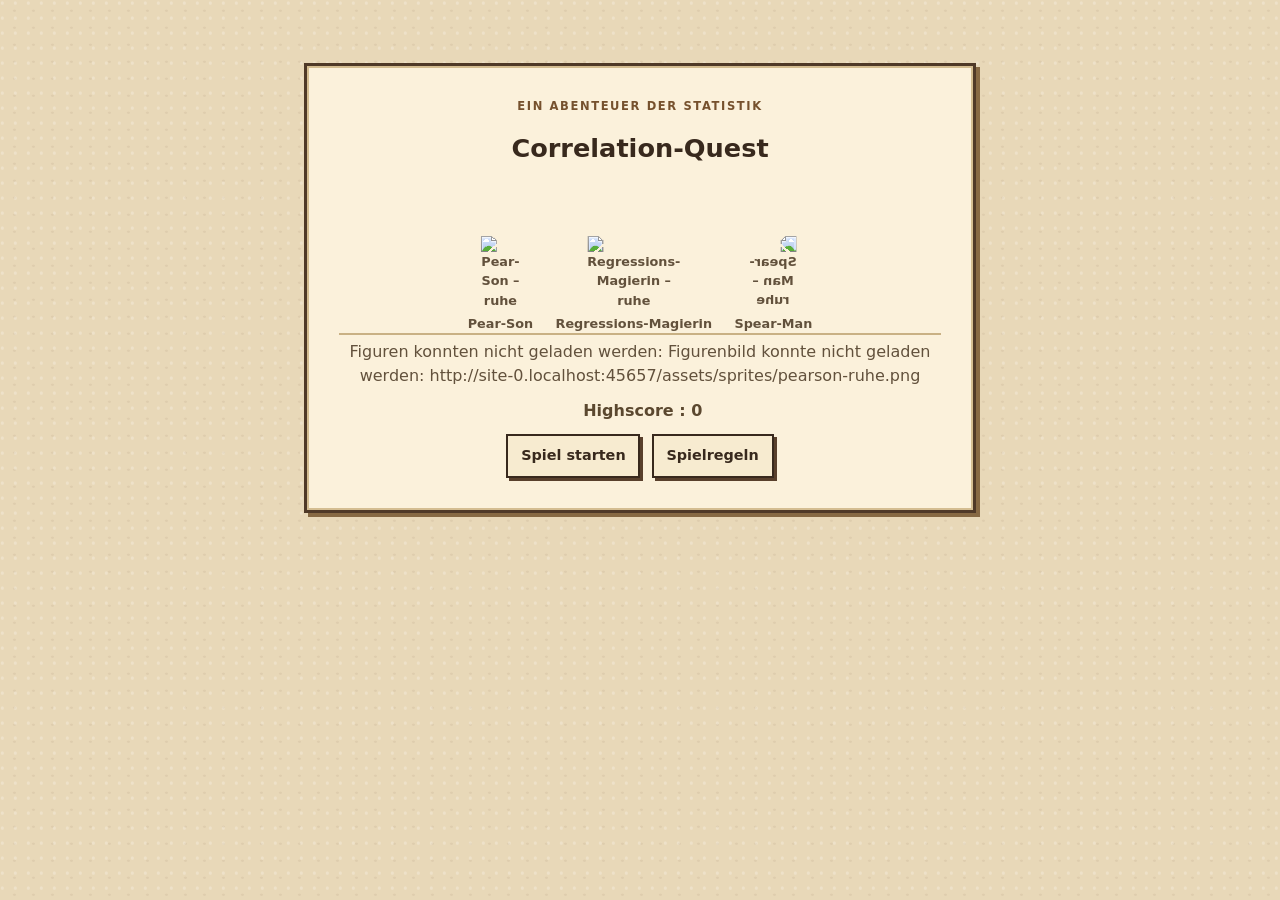
==== index.html @ 0a3f952a "Add language icons and .gitignore file - Added German language icon (sprache-de.png) to assets/icons" ====
<!doctype html>
<html lang="de">
  <head>
    <meta charset="utf-8">
    <meta name="viewport" content="width=device-width, initial-scale=1">
    <link rel="stylesheet" href="./css/characters.css">
    <link rel="stylesheet" href="./css/style.css">
    <title></title>
  </head>
  <body>
    <main id="app" class="app">
      <section id="start-screen" class="start-screen">
        <p class="title-mark"><span class="icon" data-icon="birne"></span><span>Ein Abenteuer der Statistik</span><span class="icon" data-icon="birne"></span></p>
        <h1 id="app-title"></h1>
        <div id="menu-characters" class="menu-characters" aria-label="Die drei Figuren"></div>
        <p id="menu-status" class="menu-status" role="status"></p>
        <p class="menu-highscore"><span class="icon" data-icon="pokal"></span><span id="start-highscore-label"></span>: <strong id="start-highscore-value"></strong></p>
        <p id="start-storage-notice" class="storage-notice" role="status"></p>
        <div class="start-actions">
          <button id="start-button" type="button"></button>
          <button id="rules-button" type="button" aria-controls="rules-card" aria-expanded="false"></button>
        </div>
        <section id="rules-card" class="rules-card" hidden>
          <h2 id="rules-title"></h2>
          <p id="rules-start"></p>
          <ul>
            <li id="rules-perfect"></li>
            <li id="rules-close"></li>
            <li id="rules-miss"></li>
          </ul>
        </section>
      </section>
      <section id="game-screen" class="game-screen" hidden>
        <div class="game-hud">
          <dl class="game-status" aria-live="polite">
            <div><dt id="lives-label"></dt><dd id="lives-value"></dd></div>
            <div><dt id="coins-label"></dt><dd id="coins-value"></dd></div>
            <div><dt id="round-label"></dt><dd id="round-value"><span class="icon status-icon" data-icon="fahne"></span><span id="round-count"></span></dd></div>
            <div><dt id="average-error-label"></dt><dd id="average-error-value"><span class="icon status-icon" data-icon="zielscheibe"></span><span id="average-error-display"></span></dd></div>
          </dl>
          <button id="menu-button" class="menu-button" type="button"
            aria-controls="menu-confirmation" aria-expanded="false"></button>
          <p id="storage-notice" class="storage-notice" role="status"></p>
          <div id="menu-confirmation" class="menu-confirmation" role="group" aria-labelledby="menu-confirmation-text" hidden>
            <span id="menu-confirmation-text"></span>
            <button id="menu-confirm-yes" type="button"></button>
            <button id="menu-confirm-no" type="button"></button>
          </div>
        </div>
        <div class="game-columns">
          <div id="plot" class="plot-container"></div>
          <div class="game-sidebar">
            <div id="round-prompt" class="prompt-row">
              <div id="round-character" class="prompt-character"></div>
              <h2 id="prompt-board" class="prompt-board">
                <span id="round-prompt-title"></span>
                <small id="round-prompt-caption"></small>
              </h2>
            </div>
            <form id="guess-form" class="guess-form">
              <label id="guess-label" for="guess-slider"></label>
              <div class="guess-controls">
                <input id="guess-slider" type="range" min="-1" max="1" step="0.01" value="0">
                <input id="guess-input" type="text" inputmode="decimal" autocomplete="off" value="0.00"
                  aria-describedby="input-error">
              </div>
              <p id="input-error" class="input-error" aria-live="polite"></p>
              <button id="submit-guess" class="submit-guess" type="submit"></button>
            </form>
            <section id="resolution" class="resolution" aria-live="polite" hidden>
              <h2 id="resolution-title"></h2>
              <p id="resolution-round" class="resolution-round"></p>
              <div id="coefficients" class="coefficients"></div>
              <div id="result-scale" class="result-scale-slot"></div>
              <div class="result-row">
                <p id="guess-result" class="guess-result"></p>
                <div id="round-reward" class="round-reward"></div>
              </div>
              <p id="regression-slope" class="regression-slope"></p>
              <div id="group-results" class="group-results"></div>
              <p id="scenario-explanation" class="scenario-explanation"></p>
              <button id="continue-button" type="button"></button>
            </section>
          </div>
        </div>
      </section>
      <section id="game-over" class="game-over-screen" aria-live="polite" hidden>
        <div class="game-over">
          <h2 id="game-over-title"></h2>
          <div id="end-characters" class="end-characters" aria-label="Die drei Figuren"></div>
          <p id="game-over-message" class="end-message"></p>
          <p class="end-score"><span id="game-over-coins-label"></span><span class="icon" data-icon="muenze"></span> <strong id="game-over-coins"></strong></p>
          <p class="end-highscore"><span class="icon" data-icon="pokal"></span><span id="highscore-label"></span>: <strong id="highscore-value"></strong></p>
          <div class="end-actions">
            <button id="new-game-button" type="button"></button>
            <button id="main-menu-button" type="button"></button>
          </div>
        </div>
      </section>
    </main>
    <script type="module" src="./js/main.js"></script>
  </body>
</html>
---- css/characters.css ----
.character-frame {
  display: inline-flex;
  flex: 0 0 auto;
  align-items: flex-end;
  justify-content: center;
  position: relative;
  vertical-align: bottom;
}

.character-image {
  display: block;
  position: absolute;
  bottom: 0;
  left: 50%;
  transform: translateX(-50%);
  max-width: none;
  image-rendering: pixelated;
}

.character-frame.mirrored .character-image {
  transform: translateX(-50%) scaleX(-1);
}

.character-frame.points-right .character-image {
  left: 0;
  transform: none;
}

.character-frame.wippen {
  animation: wippen 1.8s steps(2, end) infinite;
  transform-origin: center bottom;
}

.character-frame.huepfen {
  animation: huepfen 600ms steps(4, end);
  transform-origin: center bottom;
}

@keyframes wippen {
  0%, 100% { transform: translateY(0); }
  50% { transform: translateY(-2px); }
}

@keyframes huepfen {
  0%, 100% { transform: translateY(0); }
  25% { transform: translateY(-6px); }
  50% { transform: translateY(-10px); }
  75% { transform: translateY(-4px); }
}

@media (prefers-reduced-motion: reduce) {
  .character-frame.wippen,
  .character-frame.huepfen {
    animation: none;
  }
}
---- css/style.css ----
@font-face {
  font-family: "Press Start 2P";
  src: url("../fonts/PressStart2P-Regular.ttf") format("truetype");
  font-display: swap;
}

:root {
  color-scheme: light;
  --paper: #e8d8b8;
  --card: #fbf1db;
  --ink: #38291d;
  --muted: #62513c;
  --border: #67482d;
  --shadow: #876943;
  --pearson: #416b38;
  --spearman: #a12631;
  --pearson-paper: #e7efdf;
  --spearman-paper: #f4e1df;
}

* {
  box-sizing: border-box;
}

body {
  margin: 0;
  min-width: 20rem;
  background:
    radial-gradient(ellipse at 18% 21%, rgb(255 255 255 / 24%) 0 1px, transparent 2px),
    radial-gradient(ellipse at 76% 63%, rgb(91 57 39 / 7%) 0 1px, transparent 2px),
    var(--paper);
  background-size: 13px 15px, 19px 17px, auto;
  color: var(--ink);
  font: 1rem/1.5 system-ui, sans-serif;
}

.app {
  width: min(100% - 2rem, 75rem);
  margin: 0 auto;
}

.start-screen,
.guess-form,
.resolution,
.game-over {
  padding: 1rem;
  border: 3px solid #4f3927;
  background: var(--card);
  box-shadow: inset 0 0 0 2px #d4bd91, 4px 4px 0 var(--shadow);
}

.start-screen {
  width: min(100%, 42rem);
  margin: clamp(1rem, 7vh, 5rem) auto;
  padding: clamp(1rem, 4vw, 2rem);
  text-align: center;
}

.title-mark {
  margin: 0 0 0.6rem;
  color: #76512d;
  font-size: 0.72rem;
  font-weight: 800;
  letter-spacing: 0.14em;
  text-align: center;
  text-transform: uppercase;
}

h1,
.game-over h2 {
  margin: 0 0 0.75rem;
  font-family: "Press Start 2P", system-ui, sans-serif;
  font-size: clamp(1rem, 3vw, 1.6rem);
  line-height: 1.8;
}

.menu-characters {
  display: flex;
  min-height: 9.5rem;
  align-items: flex-end;
  justify-content: center;
  gap: clamp(0.35rem, 3vw, 1.4rem);
  margin: 0 auto;
  padding: 0.5rem 0.25rem 0;
  border-bottom: 2px solid #c9b184;
}

.menu-character {
  display: grid;
  justify-items: center;
  align-content: end;
  gap: 0.25rem;
  min-width: 0;
  color: var(--muted);
  font-size: 0.8rem;
  font-weight: 750;
}

.menu-character .character-frame {
  height: 7rem;
}

.menu-character-name {
  white-space: nowrap;
}

.menu-highscore {
  display: flex;
  align-items: center;
  justify-content: center;
  gap: 0.35rem;
  margin: 0.7rem 0;
  color: #5b482f;
  font-weight: 700;
}

.menu-status {
  min-height: 1.5em;
  margin: 0.3rem 0 0;
  color: var(--muted);
}

.icon {
  display: inline-flex;
  flex: 0 0 auto;
  align-items: center;
  vertical-align: middle;
}

.icon svg {
  display: block;
  image-rendering: pixelated;
}

.start-actions {
  display: flex;
  flex-wrap: wrap;
  justify-content: center;
  gap: 0.7rem;
}

button {
  width: auto;
  min-height: 2.75rem;
  padding: 0.55rem 0.8rem;
  border: 2px solid var(--ink);
  border-radius: 0;
  background: #f7ebd0;
  color: var(--ink);
  font: 700 0.9rem/1.35 system-ui, sans-serif;
  cursor: pointer;
  box-shadow: 3px 3px 0 #59402c;
}

button.primary {
  background: var(--pearson);
  color: #fff2cc;
}

button:hover {
  filter: brightness(0.94);
}

button:active {
  transform: translate(3px, 3px);
  box-shadow: none;
}

button:focus-visible,
input:focus-visible {
  outline: 3px solid #005b94;
  outline-offset: 3px;
}

.rules-card {
  max-width: 36rem;
  margin: 1.25rem auto 0;
  padding: 1rem;
  border: 2px solid #836c49;
  background: #f3e7cb;
  text-align: left;
}

.rules-card h2 {
  margin-top: 0;
}

.storage-notice,
.input-error {
  color: #9c2029;
}

.storage-notice:empty {
  display: none;
}

.game-screen {
  width: min(100%, 75rem);
  height: 100dvh;
  margin: 0 auto;
  padding: 0.55rem 0;
  display: grid;
  grid-template-rows: auto minmax(0, 1fr);
  gap: 0.5rem;
}

.game-hud {
  display: grid;
  grid-template-columns: minmax(0, 1fr) auto;
  align-items: center;
  gap: 0.25rem 0.75rem;
  min-width: 0;
  padding: 0.35rem;
  border: 2px solid #765837;
  background: #eee0be;
}

.game-status {
  margin: 0;
}

.menu-button {
  min-height: 2.4rem;
  padding: 0.35rem 0.65rem;
  font-size: 0.82rem;
}

.storage-notice,
.menu-confirmation {
  grid-column: 1 / -1;
}

.menu-confirmation {
  display: flex;
  flex-wrap: wrap;
  align-items: center;
  justify-content: flex-end;
  gap: 0.45rem;
  padding: 0.35rem 0.5rem;
  border: 2px solid #836c49;
  background: #f3e7cb;
  font-size: 0.85rem;
}

.menu-confirmation[hidden] {
  display: none;
}

.menu-confirmation span {
  margin-right: auto;
  font-weight: 700;
}

.menu-confirmation button {
  min-height: 2rem;
  padding: 0.25rem 0.5rem;
  font-size: 0.8rem;
}

.game-columns {
  display: grid;
  min-height: 0;
  grid-template-columns: repeat(2, minmax(0, 1fr));
  align-items: stretch;
  gap: 1rem;
}

.game-sidebar {
  display: grid;
  min-width: 0;
  min-height: 0;
  grid-template-rows: auto auto;
  gap: 0.55rem;
}

.game-status {
  display: grid;
  grid-template-columns: repeat(4, minmax(0, 1fr));
  gap: 0.45rem;
  margin: 0;
  padding: 0.3rem;
  border: 0;
  background: transparent;
}

.game-status div {
  display: flex;
  min-width: 0;
  align-items: center;
  justify-content: center;
  gap: 0.35rem;
  padding: 0.35rem;
}

.game-status dt {
  color: var(--muted);
  font-size: 0.78rem;
  font-weight: 700;
}

.game-status dd {
  display: inline-flex;
  align-items: center;
  gap: 0.15rem;
  margin: 0;
  font-size: 1.1rem;
  font-weight: 800;
  font-variant-numeric: tabular-nums;
}

.lives-slots {
  display: inline-flex;
  align-items: center;
  gap: 0.1rem;
}

.lives-slots .icon svg,
.status-icon svg {
  width: 24px;
  height: 24px;
}

.heart-slot.is-breaking {
  animation: heart-break 520ms steps(3, end) both;
}

.heart-slot.is-filling {
  animation: heart-fill 480ms steps(3, end) both;
}

@keyframes heart-break {
  0%, 40% { transform: scale(1.15); }
  100% { transform: scale(0.9); }
}

@keyframes heart-fill {
  0% { transform: scale(0.65); }
  70% { transform: scale(1.2); }
  100% { transform: scale(1); }
}

.storage-notice {
  margin: 0.2rem 0;
  font-size: 0.85rem;
}

.prompt-row {
  display: flex;
  min-width: 0;
  /* Platz für die Ruhe-Pose (bis 74 px × 2); höhere Posen ragen begrenzt darüber hinaus (SPEC Abschnitt 9). */
  height: 9.5rem;
  align-items: flex-end;
  gap: 0.55rem;
  margin: 0;
}

.prompt-character {
  display: flex;
  flex: 0 0 auto;
  min-height: 7.5rem;
  align-items: flex-end;
  justify-content: center;
  position: relative;
  z-index: 2;
}

.prompt-board {
  flex: 1;
  align-self: center;
  margin: 0;
  padding: 0.65rem 0.4rem;
  border: 3px solid #55402a;
  background: #f4e3b9;
  box-shadow: 3px 3px 0 #9c8053;
  text-align: center;
}

.prompt-board span {
  display: block;
  font-size: 1.05rem;
  font-weight: 800;
}

.prompt-board small {
  display: block;
  color: var(--muted);
  font-size: 0.82rem;
  font-weight: 500;
}

.prompt-board.coefficient-pearson {
  color: var(--pearson);
}

.prompt-board.coefficient-spearman {
  color: var(--spearman);
}

.plot-container {
  width: min(100%, calc(100dvh - 8.5rem));
  aspect-ratio: 1;
  align-self: start;
  justify-self: center;
  margin: 0;
  padding: 0.45rem;
  border: 2px solid #7e6847;
  background: #fffaf0;
  box-shadow: 0 0.25rem 1rem rgb(56 41 29 / 12%);
}

.scatterplot {
  display: block;
  width: 100%;
  height: 100%;
}

.plot-tick-label {
  fill: #493d30;
  font: 13px system-ui, sans-serif;
}

.plot-axis-label {
  fill: var(--ink);
  font: 600 16px system-ui, sans-serif;
}

.plot-point {
  transition: opacity 120ms ease;
}

.regression-line,
.outlier-marker {
  vector-effect: non-scaling-stroke;
}

.guess-form,
.resolution,
.game-over {
  width: 100%;
  margin: 0;
}

.guess-form {
  display: grid;
  align-content: start;
  align-self: start;
  min-height: 0;
  gap: 0.45rem;
  padding: 0.75rem;
}

.guess-form label {
  font-weight: 750;
}

.guess-controls {
  display: grid;
  grid-template-columns: minmax(0, 1fr) 6rem;
  align-items: center;
  gap: 0.75rem;
}

.guess-controls input[type="range"] {
  width: 100%;
  min-height: 2.75rem;
  accent-color: var(--coefficient-color, var(--pearson));
}

.guess-controls input[type="text"] {
  width: 100%;
  min-height: 2.75rem;
  padding: 0.4rem 0.55rem;
  border: 2px solid #765837;
  border-radius: 0;
  background: #fffaf0;
  color: var(--ink);
  font: inherit;
  text-align: right;
}

.submit-guess,
.resolution > button {
  justify-self: start;
}

.guess-controls input[aria-invalid="true"] {
  border-color: #b42318;
}

.input-error {
  min-height: 1.5em;
  margin: 0;
}

.coefficients {
  display: grid;
  grid-template-columns: repeat(2, minmax(0, 1fr));
  gap: 0.55rem;
}

.resolution:not([hidden]) {
  display: grid;
  align-content: start;
  align-self: start;
  grid-template-columns: minmax(0, 1fr);
  gap: 0.2rem;
  padding: 0.3rem;
  overflow: auto;
  scrollbar-width: thin;
}

.resolution .resolution-round,
.resolution .guess-result,
.resolution .round-reward,
.resolution .regression-slope,
.resolution .scenario-explanation {
  margin-top: 0.2rem;
  margin-bottom: 0.2rem;
}

.resolution .group-results {
  font-size: 0.8rem;
  line-height: 1.2;
}

.resolution .group-results p {
  margin: 0;
}

.resolution .round-reward {
  padding: 0.35rem 0.5rem;
}

.resolution .coefficient {
  padding: 0.35rem;
}

.resolution .scenario-explanation {
  font-size: 0.82rem;
  line-height: 1.3;
}

.coefficient {
  display: flex;
  justify-content: space-between;
  gap: 0.4rem;
  padding: 0.5rem;
  border: 2px solid #836c49;
  background: #f3e7cb;
  font-size: 0.9rem;
}

.coefficient-pearson {
  color: var(--pearson);
}

.coefficient-spearman {
  color: var(--spearman);
}

.coefficient-highlighted.coefficient-pearson {
  border-color: var(--pearson);
  background: var(--pearson-paper);
}

.coefficient-highlighted.coefficient-spearman {
  border-color: var(--spearman);
  background: var(--spearman-paper);
}

.coefficient strong {
  font-variant-numeric: tabular-nums;
}

.resolution h2 {
  margin: 0;
  color: var(--pearson);
  font-family: "Press Start 2P", system-ui, sans-serif;
  font-size: clamp(0.9rem, 2vw, 1.3rem);
  line-height: 1.4;
  text-align: center;
}

.resolution-round {
  margin: 0 0 0.6rem;
  color: var(--muted);
  font-size: 0.85rem;
  font-weight: 750;
  text-align: center;
}

.resolution[data-outcome="good"] h2,
.resolution[data-outcome="perfect"] h2 {
  color: var(--pearson);
}

.resolution[data-outcome="miss"] h2 {
  color: var(--spearman);
}

.guess-result {
  margin: 0.6rem 0;
  font-weight: 700;
}

.round-reward {
  display: flex;
  flex-wrap: wrap;
  align-items: center;
  gap: 0.55rem;
  margin: 0.6rem 0;
  padding: 0.55rem;
  border: 2px solid #836c49;
  background: #f3e7cb;
  font-weight: 800;
}

.round-reward:empty {
  display: none;
}

.reward-item {
  display: inline-flex;
  align-items: center;
  gap: 0.25rem;
}

.regression-slope {
  margin: 0.5rem 0;
  color: var(--pearson);
  font-weight: 750;
}

.group-results {
  padding-left: 0.75rem;
  border-left: 3px solid #d4bd91;
}

.group-results p {
  margin: 0.35rem 0;
}

.scenario-explanation {
  max-width: 42rem;
  color: #554832;
}

.game-over {
  text-align: center;
}

.game-over-screen {
  display: grid;
  min-height: 100dvh;
  place-items: center;
  padding: 1rem;
}

.game-over-screen .game-over {
  width: min(100%, 42rem);
  margin: 0;
  padding: clamp(1rem, 4vw, 2rem);
}

.game-over .title-mark {
  margin-top: 0.4rem;
}

.end-characters {
  display: flex;
  min-height: 8rem;
  align-items: flex-end;
  justify-content: center;
  gap: clamp(0.35rem, 3vw, 1rem);
  margin: 0.4rem 0;
  border-bottom: 2px solid #c9b184;
}

.end-character {
  display: flex;
  height: 7rem;
  align-items: flex-end;
  position: relative;
  z-index: 1;
}

.end-message {
  margin: 0.5rem 0;
  color: var(--spearman);
  font-weight: 800;
}

.end-score {
  display: flex;
  align-items: center;
  justify-content: center;
  gap: 0.4rem;
  margin: 0.65rem 0 !important;
  padding: 0.5rem;
  border: 2px solid #836c49;
  background: #f3e7cb;
  font-weight: 700;
}

.end-score strong {
  color: var(--pearson);
  font-size: 1.25rem;
  font-variant-numeric: tabular-nums;
}

.end-highscore {
  font-weight: 750;
}

[hidden] {
  display: none !important;
}

@media (max-width: 56.249rem), (orientation: portrait) {
  .app {
    width: min(100% - 1rem, 75rem);
    margin: 0 auto;
  }

  .game-screen {
    width: 100%;
    height: auto;
    min-height: 100dvh;
    padding: 0.25rem 0 0;
    grid-template-rows: auto auto;
    gap: 0.35rem;
  }

  .game-columns {
    margin-top: 3.3rem;
    grid-template-columns: minmax(0, 1fr);
    grid-template-rows: auto auto;
    gap: 0.45rem;
  }

  .game-sidebar {
    display: contents;
  }

  .prompt-row {
    order: 0;
    height: 5.75rem;
  }

  .plot-container {
    width: min(100%, 38dvh, 82dvw);
    padding: 0.25rem;
    order: 1;
  }

  .guess-form,
  .resolution {
    order: 2;
  }

  .guess-form {
    margin: 0.1rem auto 0.35rem;
    padding: 0.6rem;
  }

  .resolution:not([hidden]) {
    margin: 0.1rem auto 0.35rem;
    padding: 0.6rem;
    overflow: visible;
  }

  .game-status {
    grid-template-columns: repeat(4, minmax(0, 1fr));
    gap: 0.25rem;
    padding: 0.25rem;
  }

  .game-status div {
    gap: 0.2rem;
    padding: 0.2rem;
  }

  .game-status dt {
    font-size: 0.72rem;
  }

  .game-status dd {
    font-size: 0.95rem;
  }

  .lives-slots .icon svg,
  .status-icon svg {
    width: 20px;
    height: 20px;
  }

  .input-error:empty {
    display: none;
  }

  .game-over-screen {
    min-height: 100dvh;
  }

  .game-over {
    width: 100%;
  }
}

@media (max-width: 30rem) {
  .game-status {
    grid-template-columns: repeat(2, minmax(0, 1fr));
  }

  .game-status div {
    justify-content: flex-start;
  }

  .plot-container {
    width: min(100%, 32dvh, 82dvw);
  }

  .plot-tick-label {
    font-size: 22px;
  }

  .plot-axis-label {
    font-size: 26px;
  }

  .prompt-board {
    padding: 0.45rem 0.3rem;
  }

  .prompt-board span {
    font-size: 0.92rem;
  }

  .prompt-board small {
    font-size: 0.72rem;
  }

  .guess-controls {
    grid-template-columns: minmax(0, 1fr) 5rem;
    gap: 0.4rem;
  }

  .menu-confirmation {
    justify-content: flex-start;
  }

  .menu-confirmation span {
    flex-basis: 100%;
  }

  .menu-characters {
    min-height: 8rem;
    gap: 0.1rem;
  }

  .menu-character {
    font-size: 0.68rem;
  }

  .menu-character .character-frame {
    height: 6rem;
  }
}

@media (min-width: 56.25rem) and (orientation: landscape) {
  .game-screen {
    --game-stage-size: min(calc(100dvh - 7.1rem), calc((min(100vw - 2rem, 75rem) - 1rem) / 2));
    height: auto;
    min-height: 100dvh;
    padding-right: 0;
    padding-left: 0;
    grid-template-rows: auto auto;
    align-content: center;
  }

  .game-columns {
    height: var(--game-stage-size);
  }

  .game-sidebar {
    grid-template-rows: auto minmax(0, 1fr);
  }

  .plot-container {
    width: min(100%, var(--game-stage-size));
  }

  .resolution:not([hidden]) {
    height: 100%;
    min-height: 0;
    align-self: stretch;
  }

  .game-hud {
    min-height: 5.5rem;
    align-items: center;
    padding: 0.3rem 0.4rem;
  }

  .game-hud .game-status {
    margin: 0;
  }

  .storage-notice {
    margin: 0.1rem 0;
  }
}

@media (prefers-reduced-motion: reduce) {
  *,
  *::before,
  *::after {
    scroll-behavior: auto !important;
    animation-duration: 0.01ms !important;
    animation-iteration-count: 1 !important;
    transition-duration: 0.01ms !important;
  }
}

/* Pixel-Icons aus assets/icons/ (SPEC Abschnitt 10, „Icons“).
   Größe = Originalpixel × ganzzahliger Faktor --icon-scale. */
.pixel-icon {
  display: block;
  flex: 0 0 auto;
  width: calc(var(--icon-w, 20) * var(--icon-scale, 1) * 1px);
  height: calc(var(--icon-h, 20) * var(--icon-scale, 1) * 1px);
  image-rendering: pixelated;
}

.has-icon {
  display: inline-flex;
  align-items: center;
  justify-content: center;
  gap: 0.4rem;
}

.title-mark,
.end-highscore,
.end-score {
  display: flex;
  align-items: center;
  justify-content: center;
  gap: 0.45rem;
}

.lives-slots .heart-slot {
  display: inline-flex;
  align-items: center;
  justify-content: center;
  width: calc(22px * var(--icon-scale, 1));
  height: calc(20px * var(--icon-scale, 1));
}

.prompt-board #round-prompt-title.has-icon {
  display: flex;
}

.prompt-board #round-prompt-title > span {
  display: inline;
}

.coefficient-term {
  display: inline-flex;
  align-items: center;
  gap: 0.3rem;
}

#resolution-title {
  display: flex;
  align-items: center;
  justify-content: center;
  gap: 0.5rem;
}

.scenario-explanation.has-icon {
  display: flex;
  align-items: flex-start;
  justify-content: flex-start;
  text-align: left;
}

.scenario-explanation.has-icon .pixel-icon {
  margin-top: 0.1rem;
}

@media (min-width: 56.25rem) and (min-height: 40rem) {
  .game-status,
  .menu-highscore,
  .end-highscore,
  .end-score {
    --icon-scale: 2;
  }
}

@media (max-width: 56.249rem), (orientation: portrait) {
  /* Breitere Posen (zeigen, jubel, winken) ragen zur Seite heraus und dürfen nicht am Fensterrand abgeschnitten werden. */
  .prompt-row {
    padding-left: 1.5rem;
  }
}

/* Endbildschirm: beide Buttons in einer Zeile, auf gleicher Höhe. */
.end-actions {
  display: flex;
  flex-wrap: wrap;
  align-items: center;
  justify-content: center;
  gap: 0.7rem;
}

.end-actions button {
  display: inline-flex;
  align-items: center;
  justify-content: center;
  min-height: 3rem;
  margin: 0;
}

/* Ergebnisskala (SPEC Abschnitt 12) */
.result-scale {
  margin: 0.1rem 0 0;
}

.result-scale-svg {
  display: block;
  width: 100%;
  height: auto;
  overflow: visible;
}

.result-scale-track {
  stroke: #55402a;
  stroke-width: 2;
}

.result-scale-tick {
  stroke: #55402a;
  stroke-width: 1.2;
}

.result-scale-tick-label {
  fill: #6b5536;
  font-size: 10px;
  font-weight: 700;
}

.result-scale-pearson .result-scale-band-wide { fill: var(--pearson-paper); }
.result-scale-pearson .result-scale-band-narrow { fill: color-mix(in srgb, var(--pearson) 28%, var(--pearson-paper)); }
.result-scale-spearman .result-scale-band-wide { fill: var(--spearman-paper); }
.result-scale-spearman .result-scale-band-narrow { fill: color-mix(in srgb, var(--spearman) 25%, var(--spearman-paper)); }

.result-scale-marker {
  stroke: #fff;
  stroke-width: 1.2;
}

.marker-pearson { fill: var(--pearson); }
.marker-spearman { fill: var(--spearman); }
.marker-estimate { fill: #2f2418; }

.result-scale-legend {
  display: flex;
  flex-wrap: wrap;
  justify-content: center;
  gap: 0.1rem 0.9rem;
  font-size: 0.7rem;
  font-weight: 700;
  color: #554832;
}

.legend-item {
  display: inline-flex;
  align-items: center;
  gap: 0.3rem;
}

.legend-swatch {
  display: inline-block;
  width: 0.65rem;
  height: 0.65rem;
}

.legend-estimate .legend-swatch {
  background: #2f2418;
  clip-path: polygon(0 0, 100% 0, 50% 100%);
}

.legend-pearson .legend-swatch {
  border-radius: 50%;
  background: var(--pearson);
}

.legend-spearman .legend-swatch {
  background: var(--spearman);
  clip-path: polygon(50% 0, 100% 50%, 50% 100%, 0 50%);
}

/* Die Runde steht bereits in der Statusleiste; in der Auflösung spart das eine Zeile für die Ergebnisskala. */
.resolution .resolution-round {
  display: none;
}

/* Schätzung/Fehler und Belohnung in einer Zeile, damit die Auflösung samt Ergebnisskala ohne Scrollen passt. */
.result-row {
  display: flex;
  flex-wrap: wrap;
  align-items: center;
  justify-content: space-between;
  gap: 0.3rem 0.6rem;
}

.result-row .guess-result {
  flex: 1 1 12rem;
  margin: 0;
}

.result-row .round-reward {
  flex: 0 0 auto;
  margin: 0;
}
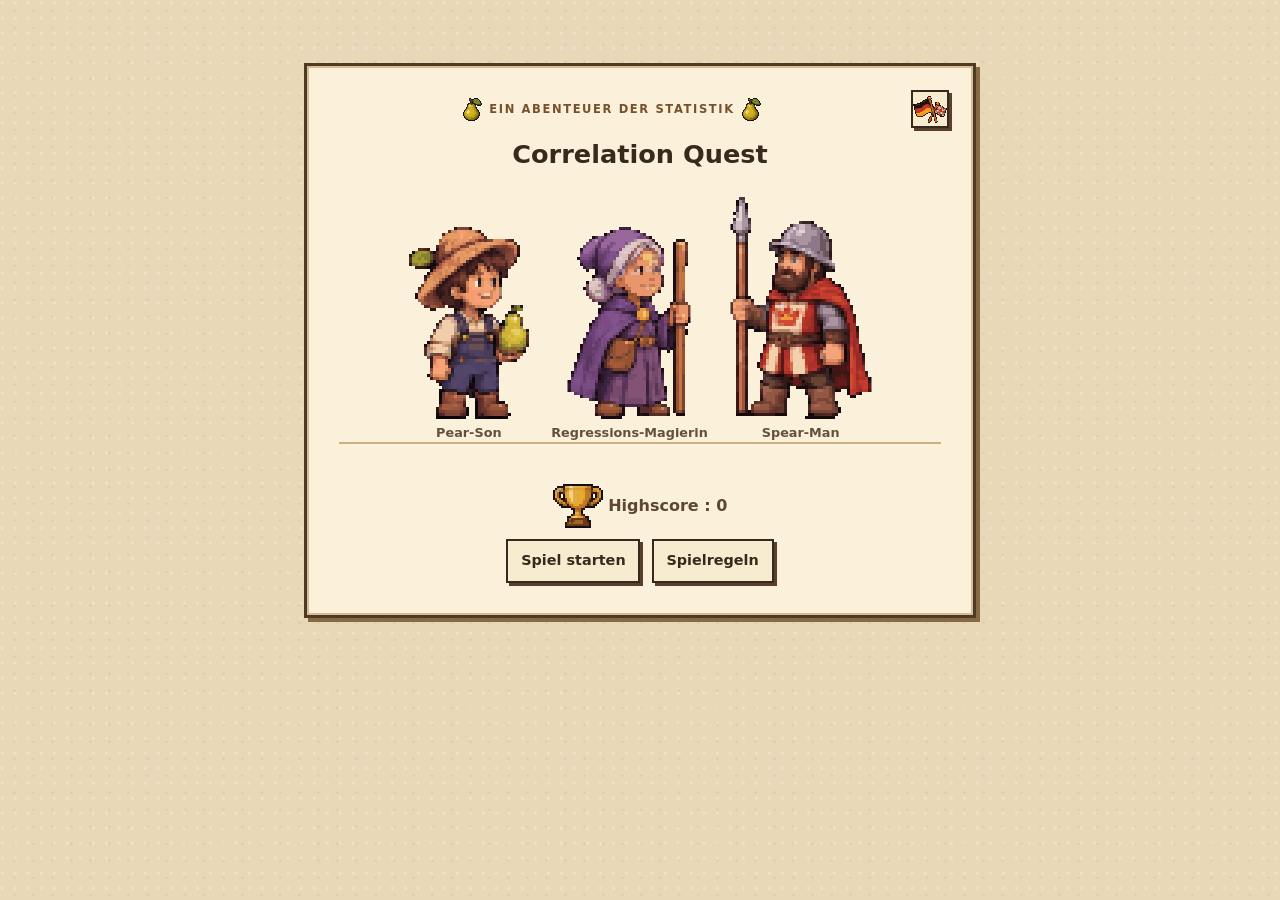
==== commit f75491ed: "v0.3 - bilingual & regression" ====
--- a/index.html
+++ b/index.html
@@ -10,9 +10,12 @@
   <body>
     <main id="app" class="app">
       <section id="start-screen" class="start-screen">
-        <p class="title-mark"><span class="icon" data-icon="birne"></span><span>Ein Abenteuer der Statistik</span><span class="icon" data-icon="birne"></span></p>
+        <div class="menu-card-header">
+          <p class="title-mark"><span class="icon" data-icon="birne"></span><span id="subtitle"></span><span class="icon" data-icon="birne"></span></p>
+          <button id="language-button-menu" class="language-button" type="button"></button>
+        </div>
         <h1 id="app-title"></h1>
-        <div id="menu-characters" class="menu-characters" aria-label="Die drei Figuren"></div>
+        <div id="menu-characters" class="menu-characters"></div>
         <p id="menu-status" class="menu-status" role="status"></p>
         <p class="menu-highscore"><span class="icon" data-icon="pokal"></span><span id="start-highscore-label"></span>: <strong id="start-highscore-value"></strong></p>
         <p id="start-storage-notice" class="storage-notice" role="status"></p>
@@ -38,6 +41,7 @@
             <div><dt id="round-label"></dt><dd id="round-value"><span class="icon status-icon" data-icon="fahne"></span><span id="round-count"></span></dd></div>
             <div><dt id="average-error-label"></dt><dd id="average-error-value"><span class="icon status-icon" data-icon="zielscheibe"></span><span id="average-error-display"></span></dd></div>
           </dl>
+          <button id="language-button-hud" class="language-button" type="button"></button>
           <button id="menu-button" class="menu-button" type="button"
             aria-controls="menu-confirmation" aria-expanded="false"></button>
           <p id="storage-notice" class="storage-notice" role="status"></p>
@@ -60,7 +64,14 @@
             <form id="guess-form" class="guess-form">
               <label id="guess-label" for="guess-slider"></label>
               <div class="guess-controls">
-                <input id="guess-slider" type="range" min="-1" max="1" step="0.01" value="0">
+                <div class="guess-slider-wrap">
+                  <input id="guess-slider" type="range" min="-1" max="1" step="0.01" value="0">
+                  <div class="guess-scale" aria-hidden="true">
+                    <span class="guess-scale-point guess-scale-min"><b>−1</b></span>
+                    <span class="guess-scale-point guess-scale-mid"><b>0</b></span>
+                    <span class="guess-scale-point guess-scale-max"><b>+1</b></span>
+                  </div>
+                </div>
                 <input id="guess-input" type="text" inputmode="decimal" autocomplete="off" value="0.00"
                   aria-describedby="input-error">
               </div>
@@ -87,7 +98,7 @@
       <section id="game-over" class="game-over-screen" aria-live="polite" hidden>
         <div class="game-over">
           <h2 id="game-over-title"></h2>
-          <div id="end-characters" class="end-characters" aria-label="Die drei Figuren"></div>
+          <div id="end-characters" class="end-characters"></div>
           <p id="game-over-message" class="end-message"></p>
           <p class="end-score"><span id="game-over-coins-label"></span><span class="icon" data-icon="muenze"></span> <strong id="game-over-coins"></strong></p>
           <p class="end-highscore"><span class="icon" data-icon="pokal"></span><span id="highscore-label"></span>: <strong id="highscore-value"></strong></p>
--- a/css/style.css
+++ b/css/style.css
@@ -14,8 +14,10 @@
   --shadow: #876943;
   --pearson: #416b38;
   --spearman: #a12631;
+  --regression: #6b4c9a;
   --pearson-paper: #e7efdf;
   --spearman-paper: #f4e1df;
+  --regression-paper: #eee7f5;
 }
 
 * {
@@ -34,6 +36,10 @@
   font: 1rem/1.5 system-ui, sans-serif;
 }
 
+body:has(.game-screen:not([hidden])) {
+  overflow-y: hidden;
+}
+
 .app {
   width: min(100% - 2rem, 75rem);
   margin: 0 auto;
@@ -64,6 +70,35 @@
   letter-spacing: 0.14em;
   text-align: center;
   text-transform: uppercase;
+}
+
+.menu-card-header {
+  position: relative;
+}
+
+.menu-card-header .title-mark {
+  padding-right: 3.5rem;
+}
+
+.language-button {
+  width: 2.4rem;
+  height: 2.4rem;
+  min-height: 2.4rem;
+  padding: 0;
+}
+
+.language-button img {
+  display: block;
+  width: 34px;
+  height: 27px;
+  margin: auto;
+  image-rendering: pixelated;
+}
+
+.menu-card-header .language-button {
+  position: absolute;
+  top: -0.5rem;
+  right: -0.5rem;
 }
 
 h1,
@@ -206,7 +241,7 @@
 
 .game-hud {
   display: grid;
-  grid-template-columns: minmax(0, 1fr) auto;
+  grid-template-columns: minmax(0, 1fr) auto auto;
   align-items: center;
   gap: 0.25rem 0.75rem;
   min-width: 0;
@@ -223,6 +258,16 @@
   min-height: 2.4rem;
   padding: 0.35rem 0.65rem;
   font-size: 0.82rem;
+}
+
+.game-hud .language-button {
+  grid-column: 2;
+  grid-row: 1;
+}
+
+.game-hud .menu-button {
+  grid-column: 3;
+  grid-row: 1;
 }
 
 .storage-notice,
@@ -394,6 +439,10 @@
 
 .prompt-board.coefficient-spearman {
   color: var(--spearman);
+}
+
+.prompt-board.coefficient-slope {
+  color: var(--regression);
 }
 
 .plot-container {
@@ -460,10 +509,82 @@
   gap: 0.75rem;
 }
 
+.guess-slider-wrap {
+  --guess-thumb-width: 1rem;
+  min-width: 0;
+}
+
 .guess-controls input[type="range"] {
   width: 100%;
   min-height: 2.75rem;
+  margin: 0;
+  padding: 0;
+  appearance: none;
+  background: transparent;
   accent-color: var(--coefficient-color, var(--pearson));
+}
+
+.guess-controls input[type="range"]::-webkit-slider-runnable-track {
+  height: 0.25rem;
+  background: var(--border);
+}
+
+.guess-controls input[type="range"]::-webkit-slider-thumb {
+  width: var(--guess-thumb-width);
+  height: 1.25rem;
+  margin-top: -0.5rem;
+  appearance: none;
+  border: 2px solid var(--border);
+  border-radius: 0;
+  background: var(--coefficient-color, var(--pearson));
+}
+
+.guess-controls input[type="range"]::-moz-range-track {
+  height: 0.25rem;
+  background: var(--border);
+}
+
+.guess-controls input[type="range"]::-moz-range-thumb {
+  width: var(--guess-thumb-width);
+  height: 1.25rem;
+  border: 2px solid var(--border);
+  border-radius: 0;
+  background: var(--coefficient-color, var(--pearson));
+}
+
+.guess-scale {
+  position: relative;
+  height: 1rem;
+  margin-top: -0.55rem;
+  margin-inline: calc(var(--guess-thumb-width) / 2);
+  color: var(--muted);
+  font-size: 0.68rem;
+  line-height: 1;
+}
+
+.guess-scale-point {
+  position: absolute;
+  top: 0;
+  display: grid;
+  justify-items: center;
+  transform: translateX(-50%);
+}
+
+.guess-scale-min {
+  left: 0;
+}
+
+.guess-scale-mid {
+  left: 50%;
+}
+
+.guess-scale-max {
+  left: 100%;
+}
+
+.guess-scale-point b {
+  font-weight: 800;
+  white-space: nowrap;
 }
 
 .guess-controls input[type="text"] {
@@ -498,6 +619,16 @@
   gap: 0.55rem;
 }
 
+.coefficients.single-coefficient {
+  grid-template-columns: minmax(0, 1fr);
+}
+
+.coefficients.single-coefficient .coefficient {
+  width: min(100%, 32rem);
+  max-width: 100%;
+  justify-self: center;
+}
+
 .resolution:not([hidden]) {
   display: grid;
   align-content: start;
@@ -505,8 +636,7 @@
   grid-template-columns: minmax(0, 1fr);
   gap: 0.2rem;
   padding: 0.3rem;
-  overflow: auto;
-  scrollbar-width: thin;
+  overflow: visible;
 }
 
 .resolution .resolution-round,
@@ -568,6 +698,15 @@
   background: var(--spearman-paper);
 }
 
+.coefficient-slope {
+  color: var(--regression);
+}
+
+.coefficient-highlighted.coefficient-slope {
+  border-color: var(--regression);
+  background: var(--regression-paper);
+}
+
 .coefficient strong {
   font-variant-numeric: tabular-nums;
 }
@@ -629,6 +768,12 @@
   margin: 0.5rem 0;
   color: var(--pearson);
   font-weight: 750;
+}
+
+.regression-slope.slope-highlighted {
+  color: var(--regression);
+  font-size: 1.05rem;
+  font-weight: 850;
 }
 
 .group-results {
@@ -1053,6 +1198,8 @@
 .result-scale-pearson .result-scale-band-narrow { fill: color-mix(in srgb, var(--pearson) 28%, var(--pearson-paper)); }
 .result-scale-spearman .result-scale-band-wide { fill: var(--spearman-paper); }
 .result-scale-spearman .result-scale-band-narrow { fill: color-mix(in srgb, var(--spearman) 25%, var(--spearman-paper)); }
+.result-scale-slope .result-scale-band-wide { fill: var(--regression-paper); }
+.result-scale-slope .result-scale-band-narrow { fill: color-mix(in srgb, var(--regression) 28%, var(--regression-paper)); }
 
 .result-scale-marker {
   stroke: #fff;
@@ -1061,6 +1208,7 @@
 
 .marker-pearson { fill: var(--pearson); }
 .marker-spearman { fill: var(--spearman); }
+.marker-slope { fill: var(--regression); }
 .marker-estimate { fill: #2f2418; }
 
 .result-scale-legend {
@@ -1100,6 +1248,11 @@
   clip-path: polygon(50% 0, 100% 50%, 50% 100%, 0 50%);
 }
 
+.legend-slope .legend-swatch {
+  border-radius: 50%;
+  background: var(--regression);
+}
+
 /* Die Runde steht bereits in der Statusleiste; in der Auflösung spart das eine Zeile für die Ergebnisskala. */
 .resolution .resolution-round {
   display: none;
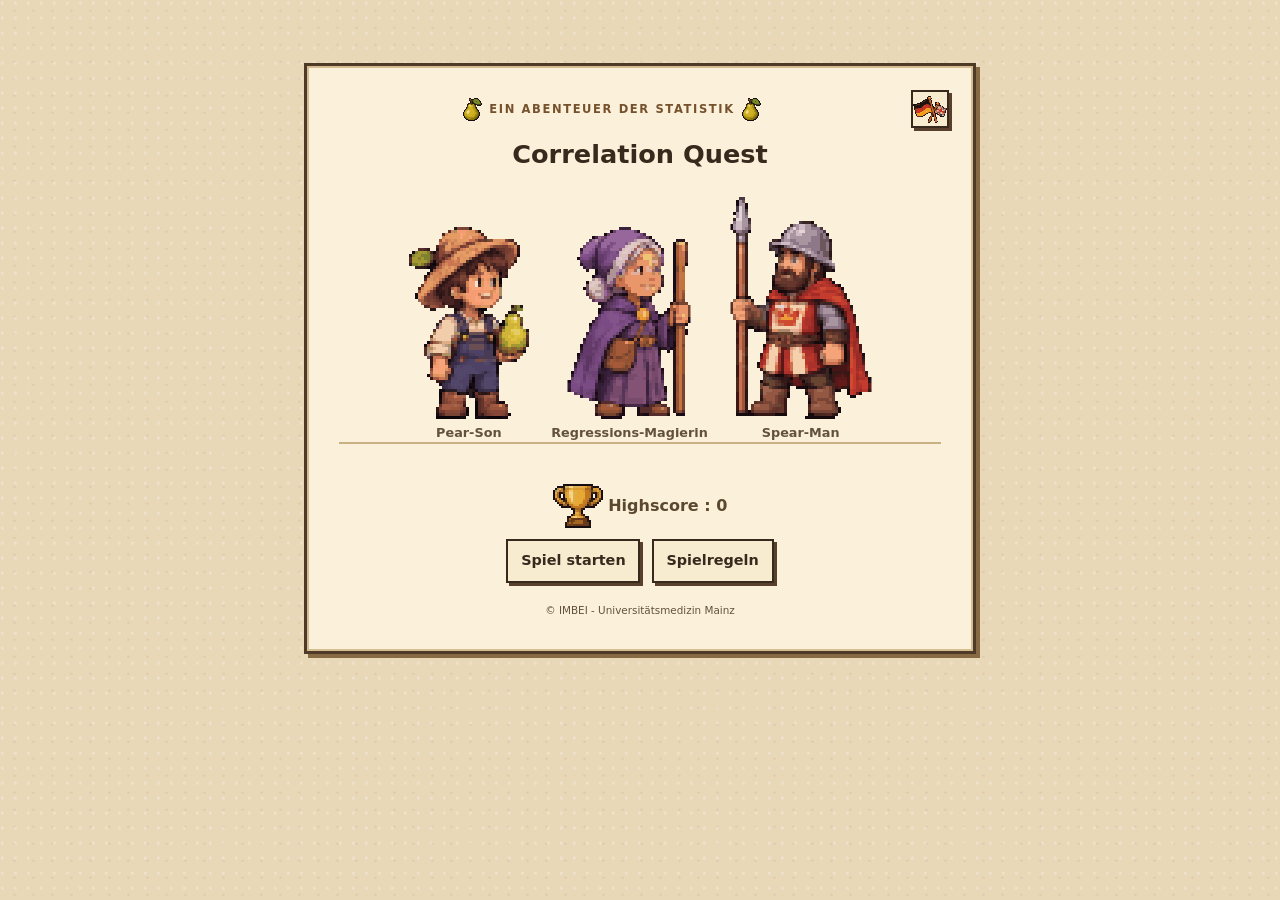
==== commit 8d1bcf96: "v0.5 - Implement URL parameter handling for game variants and enhance UI with variant hints" ====
--- a/index.html
+++ b/index.html
@@ -15,6 +15,7 @@
           <button id="language-button-menu" class="language-button" type="button"></button>
         </div>
         <h1 id="app-title"></h1>
+        <p id="variant-hint" class="variant-hint" hidden></p>
         <div id="menu-characters" class="menu-characters"></div>
         <p id="menu-status" class="menu-status" role="status"></p>
         <p class="menu-highscore"><span class="icon" data-icon="pokal"></span><span id="start-highscore-label"></span>: <strong id="start-highscore-value"></strong></p>
@@ -25,6 +26,7 @@
         </div>
         <section id="rules-card" class="rules-card" hidden>
           <h2 id="rules-title"></h2>
+          <p id="rules-categories"></p>
           <p id="rules-start"></p>
           <ul>
             <li id="rules-perfect"></li>
@@ -32,6 +34,7 @@
             <li id="rules-miss"></li>
           </ul>
         </section>
+        <p class="copyright">&copy; IMBEI - Universitätsmedizin Mainz</p>
       </section>
       <section id="game-screen" class="game-screen" hidden>
         <div class="game-hud">
@@ -81,16 +84,20 @@
             <section id="resolution" class="resolution" aria-live="polite" hidden>
               <h2 id="resolution-title"></h2>
               <p id="resolution-round" class="resolution-round"></p>
-              <div id="coefficients" class="coefficients"></div>
-              <div id="result-scale" class="result-scale-slot"></div>
-              <div class="result-row">
-                <p id="guess-result" class="guess-result"></p>
-                <div id="round-reward" class="round-reward"></div>
+              <div class="resolution-results">
+                <div id="coefficients" class="coefficients"></div>
+                <div id="result-scale" class="result-scale-slot"></div>
+                <div class="result-row">
+                  <p id="guess-result" class="guess-result"></p>
+                  <div id="round-reward" class="round-reward"></div>
+                </div>
               </div>
               <p id="regression-slope" class="regression-slope"></p>
               <div id="group-results" class="group-results"></div>
               <p id="scenario-explanation" class="scenario-explanation"></p>
-              <button id="continue-button" type="button"></button>
+              <div class="resolution-actions">
+                <button id="continue-button" type="button"></button>
+              </div>
             </section>
           </div>
         </div>
--- a/css/style.css
+++ b/css/style.css
@@ -120,6 +120,11 @@
   border-bottom: 2px solid #c9b184;
 }
 
+.variant-hint {
+  font-size: 0.7rem;
+  margin: 0.25rem 0 0.75rem;
+}
+
 .menu-character {
   display: grid;
   justify-items: center;
@@ -220,6 +225,12 @@
   margin-top: 0;
 }
 
+.copyright {
+  margin: 1.25rem 0 0;
+  color: var(--muted);
+  font-size: 0.65rem;
+}
+
 .storage-notice,
 .input-error {
   color: #9c2029;
@@ -341,6 +352,7 @@
   color: var(--muted);
   font-size: 0.78rem;
   font-weight: 700;
+  white-space: nowrap;
 }
 
 .game-status dd {
@@ -631,7 +643,7 @@
 
 .resolution:not([hidden]) {
   display: grid;
-  align-content: start;
+  align-content: space-between;
   align-self: start;
   grid-template-columns: minmax(0, 1fr);
   gap: 0.2rem;
@@ -648,6 +660,11 @@
   margin-bottom: 0.2rem;
 }
 
+.resolution-results {
+  display: grid;
+  gap: 0.2rem;
+}
+
 .resolution .group-results {
   font-size: 0.8rem;
   line-height: 1.2;
@@ -709,6 +726,14 @@
 
 .coefficient strong {
   font-variant-numeric: tabular-nums;
+}
+
+.coefficient-comparison {
+  align-self: center;
+  color: var(--muted);
+  font-size: 0.72rem;
+  font-weight: 650;
+  white-space: nowrap;
 }
 
 .resolution h2 {
@@ -872,14 +897,16 @@
     height: auto;
     min-height: 100dvh;
     padding: 0.25rem 0 0;
-    grid-template-rows: auto auto;
+    grid-template-rows: auto minmax(0, 1fr);
+    align-content: start;
     gap: 0.35rem;
   }
 
   .game-columns {
     margin-top: 3.3rem;
+    min-height: 0;
     grid-template-columns: minmax(0, 1fr);
-    grid-template-rows: auto auto;
+    grid-template-rows: auto minmax(0, 1fr) auto;
     gap: 0.45rem;
   }
 
@@ -893,9 +920,18 @@
   }
 
   .plot-container {
-    width: min(100%, 38dvh, 82dvw);
+    width: min(100%, 50dvh, 94dvw);
+    align-self: center;
     padding: 0.25rem;
     order: 1;
+  }
+
+  .game-screen:has(.resolution:not([hidden])) .plot-container {
+    width: min(100%, 25dvh, 94dvw);
+  }
+
+  .game-screen:has(.resolution:not([hidden])):has(.scenario-explanation:not(:empty)) .plot-container {
+    width: min(100%, 16dvh, 94dvw);
   }
 
   .guess-form,
@@ -906,6 +942,7 @@
   .guess-form {
     margin: 0.1rem auto 0.35rem;
     padding: 0.6rem;
+    align-self: end;
   }
 
   .resolution:not([hidden]) {
@@ -953,16 +990,32 @@
 }
 
 @media (max-width: 30rem) {
+  .game-screen:has(.guess-form:not([hidden])) .plot-container {
+    width: min(100%, calc(40dvh - 3rem), 94dvw);
+  }
+
   .game-status {
     grid-template-columns: repeat(2, minmax(0, 1fr));
   }
 
+  .game-status dt {
+    position: absolute;
+    width: 1px;
+    height: 1px;
+    padding: 0;
+    margin: -1px;
+    overflow: hidden;
+    clip: rect(0, 0, 0, 0);
+    white-space: nowrap;
+    border: 0;
+  }
+
   .game-status div {
     justify-content: flex-start;
   }
 
   .plot-container {
-    width: min(100%, 32dvh, 82dvw);
+    width: min(100%, 40dvh, 94dvw);
   }
 
   .plot-tick-label {
@@ -1009,6 +1062,20 @@
 
   .menu-character .character-frame {
     height: 6rem;
+  }
+}
+
+@media (min-width: 30.001rem) and (orientation: portrait) {
+  .plot-container {
+    width: min(100%, 50dvh, 94dvw);
+  }
+
+  .game-screen:has(.resolution:not([hidden])) .plot-container {
+    width: min(100%, 42dvh, 94dvw);
+  }
+
+  .game-screen:has(.resolution:not([hidden])):has(.scenario-explanation:not(:empty)) .plot-container {
+    width: min(100%, 34dvh, 94dvw);
   }
 }
 
@@ -1035,10 +1102,23 @@
     width: min(100%, var(--game-stage-size));
   }
 
+  .guess-form {
+    align-self: end;
+  }
+
   .resolution:not([hidden]) {
     height: 100%;
     min-height: 0;
     align-self: stretch;
+    display: flex;
+    flex-direction: column;
+    justify-content: space-between;
+  }
+
+  .resolution-actions {
+    display: flex;
+    padding-top: 0.6rem;
+    border-top: 1px solid #c9b184;
   }
 
   .game-hud {
@@ -1053,6 +1133,39 @@
 
   .storage-notice {
     margin: 0.1rem 0;
+  }
+}
+
+@media (min-width: 56.25rem) and (max-width: 64rem) and (orientation: landscape) {
+  .resolution:not([hidden]) {
+    gap: 0.1rem;
+    padding: 0.2rem;
+    font-size: 0.9rem;
+  }
+
+  .resolution .resolution-round,
+  .resolution .guess-result,
+  .resolution .round-reward,
+  .resolution .regression-slope,
+  .resolution .scenario-explanation {
+    margin-top: 0.1rem;
+    margin-bottom: 0.1rem;
+  }
+
+  .resolution .coefficient {
+    padding: 0.25rem;
+  }
+
+  .resolution .round-reward {
+    padding: 0.25rem 0.4rem;
+  }
+
+  .resolution .scenario-explanation {
+    font-size: 0.76rem;
+  }
+
+  .resolution-actions {
+    padding-top: 0.3rem;
   }
 }
 
